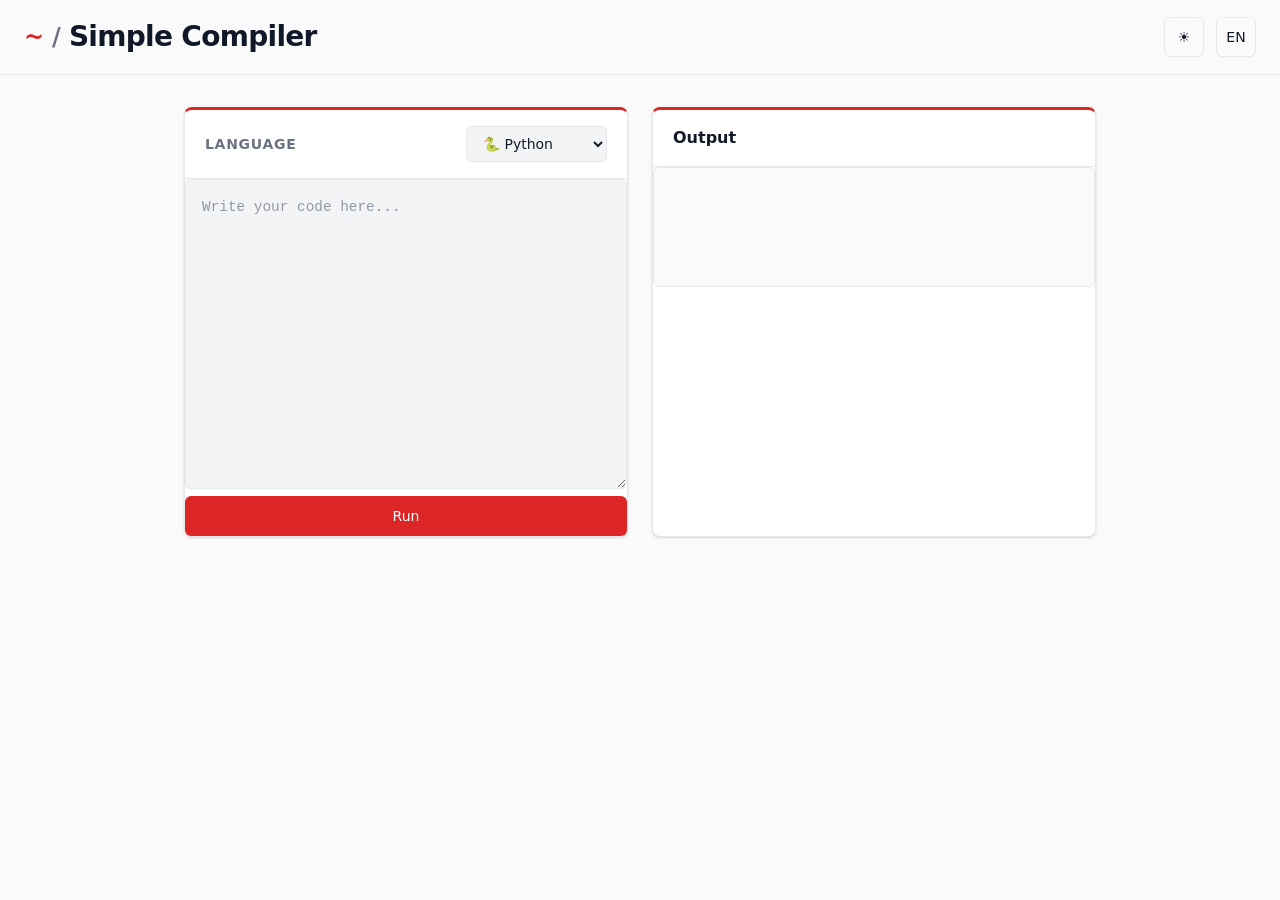
==== frontend/index.html @ 713a7233 "Aplicar correções de segurança (fix_all) - CSP: adicionar https://simple-compiler-ldj7.onrender.com " ====
<!DOCTYPE html>
<html lang="en" data-theme="dark">
<head>
  <meta charset="UTF-8" />
  <meta name="viewport" content="width=device-width, initial-scale=1.0" />
  <title>Simple Compiler</title>
  <meta http-equiv="Content-Security-Policy" content="default-src 'self' https://cdn.jsdelivr.net https://cdnjs.cloudflare.com https://fonts.googleapis.com https://fonts.gstatic.com https://simple-compiler-ldj7.onrender.com; script-src 'self' https://cdn.jsdelivr.net https://cdnjs.cloudflare.com; style-src 'self' https://cdnjs.cloudflare.com https://fonts.googleapis.com; font-src https://fonts.gstatic.com https://cdnjs.cloudflare.com; connect-src 'self' https://simple-compiler-ldj7.onrender.com; object-src 'none'; base-uri 'self'; worker-src 'self' blob:;">
  <link rel="preconnect" href="https://fonts.googleapis.com">
  <link rel="preconnect" href="https://fonts.gstatic.com" crossorigin>
  <link href="https://fonts.googleapis.com/css2?family=Inter:wght@400;500;600;700&family=JetBrains+Mono:wght@400;500&display=swap" rel="stylesheet">
  <link rel="stylesheet" href="https://cdnjs.cloudflare.com/ajax/libs/font-awesome/6.4.0/css/all.min.css">
  <link rel="icon" type="image/svg+xml" href="favicon.svg">
  <link rel="stylesheet" href="style.css" />
</head>
<body>
  <header class="shell-header">
    <div class="shell-brand">
      <span class="shell-prompt">~</span><span class="shell-slash">/</span>
      <h1 data-i18n="title">Simple Compiler</h1>
    </div>
    <div class="shell-controls">
      <button id="theme-toggle" aria-label="Toggle dark/light mode" class="shell-btn shell-btn-icon">☀️</button>
      <button id="lang-toggle" aria-label="Toggle language" class="shell-btn shell-btn-icon">EN</button>
    </div>
  </header>

  <main class="shell-main">
    <section class="editor-card card">
      <div class="card-header">
        <label for="language" data-i18n="languageLabel" class="card-label">Language</label>
        <select id="language" class="shell-select">
          <option value="python" title="Python">🐍 Python</option>
          <option value="c" title="C">🔧 C</option>
          <option value="cpp" title="C++">⚡ C++</option>
          <option value="csharp" title="C#">🔷 C#</option>
          <option value="java" title="Java">☕ Java</option>
          <option value="js" title="JavaScript">📜 JavaScript</option>
          <option value="ts" title="TypeScript">📘 TypeScript</option>
          <option value="sql" title="SQL">🗄️ SQL</option>
          <option value="lua" title="Lua">🌙 Lua</option>
          <option value="go" title="Go">🐹 Go</option>
          <option value="lean" title="Lean">🧮 Lean</option>
          <option value="r" title="R">📊 R</option>
          <option value="latex" title="LaTeX">📄 LaTeX</option>
          <option value="htmlcss" title="HTML/CSS">🌐 HTML/CSS</option>
        </select>
      </div>
      <textarea id="code" rows="12" class="shell-code" data-i18n-placeholder="placeholder" placeholder="Write your code here..."></textarea>
      <button id="run" data-i18n="runButton" class="shell-btn shell-btn-primary">Run</button>
    </section>

    <section class="output-card card" aria-live="polite">
      <div class="card-header">
        <h2 data-i18n="outputTitle" class="card-title">Output</h2>
      </div>
      <pre id="result" class="shell-output"></pre>
    </section>
  </main>

  <script type="module" src="script.js"></script>
</body>
</html>
---- frontend/style.css ----
/* ==========================================================================
   Simple Compiler — Modern Dark UI
   Inspired by soft-and-skills visual identity
   ========================================================================== */

:root {
  --bg: #0a0a0a;
  --surface: #111111;
  --surface-hover: #1a1a1a;
  --border: #222222;
  --accent-red: #ff0000;
  --accent-red-hover: #ff3333;
  --accent-yellow: #ffd700;
  --text: #ffffff;
  --text-muted: #a1a1aa;
  --text-dim: #71717a;
  --code-bg: #0d0d0d;
  --output-bg: #0d0d0d;
  --shadow: 0 4px 6px -1px rgba(0, 0, 0, 0.4), 0 2px 4px -1px rgba(0, 0, 0, 0.2);
  --radius: 8px;
  --transition: all 0.2s ease;
}

html[data-theme='light'] {
  --bg: #fafafa;
  --surface: #ffffff;
  --surface-hover: #f3f4f6;
  --border: #e5e7eb;
  --accent-red: #dc2626;
  --accent-red-hover: #b91c1c;
  --accent-yellow: #ca8a04;
  --text: #111827;
  --text-muted: #6b7280;
  --text-dim: #9ca3af;
  --code-bg: #f3f4f6;
  --output-bg: #f9fafb;
  --shadow: 0 1px 3px 0 rgba(0, 0, 0, 0.1), 0 1px 2px 0 rgba(0, 0, 0, 0.06);
}

* {
  box-sizing: border-box;
  margin: 0;
  padding: 0;
}

html {
  font-family: 'Inter', system-ui, -apple-system, BlinkMacSystemFont, 'Segoe UI', Roboto, sans-serif;
  line-height: 1.5;
}

body {
  background: var(--bg);
  color: var(--text);
  font-family: inherit;
  min-height: 100vh;
  -webkit-font-smoothing: antialiased;
}

/* ===== Header ===== */
.shell-header {
  background: var(--bg);
  border-bottom: 1px solid var(--border);
  padding: 1rem 1.5rem;
  display: flex;
  justify-content: space-between;
  align-items: center;
  position: sticky;
  top: 0;
  z-index: 10;
}

.shell-brand {
  display: flex;
  align-items: center;
  gap: 0.5rem;
}

.shell-prompt {
  color: var(--accent-red);
  font-weight: 700;
  font-size: 1.5rem;
  line-height: 1;
}

.shell-slash {
  color: var(--text-muted);
  font-weight: 700;
  font-size: 1.5rem;
  line-height: 1;
}

.shell-brand h1 {
  color: var(--text);
  font-size: 1.75rem;
  font-weight: 700;
  letter-spacing: -0.025em;
}

.shell-controls {
  display: flex;
  align-items: center;
  gap: 0.75rem;
}

/* ===== Main Layout ===== */
.shell-main {
  max-width: 960px;
  margin: 0 auto;
  padding: 2rem 1.5rem;
  display: flex;
  flex-direction: column;
  gap: 1.5rem;
}

/* ===== Cards ===== */
.card {
  background: var(--surface);
  border: 1px solid var(--border);
  border-top: 3px solid var(--accent-red);
  border-radius: var(--radius);
  box-shadow: var(--shadow);
}

.card-header {
  padding: 1rem 1.25rem;
  border-bottom: 1px solid var(--border);
  display: flex;
  align-items: center;
  justify-content: space-between;
}

.card-label {
  color: var(--text-muted);
  font-size: 0.875rem;
  font-weight: 600;
  text-transform: uppercase;
  letter-spacing: 0.05em;
}

.card-title {
  color: var(--text);
  font-size: 1rem;
  font-weight: 600;
}

/* ===== Form Controls ===== */
.shell-select {
  background: var(--code-bg);
  border: 1px solid var(--border);
  color: var(--text);
  padding: 0.5rem 0.75rem;
  border-radius: 6px;
  font-size: 0.875rem;
  font-family: inherit;
  cursor: pointer;
  transition: var(--transition);
  outline: none;
}

.shell-select:hover {
  border-color: var(--text-dim);
}

.shell-select:focus {
  border-color: var(--accent-red);
  box-shadow: 0 0 0 3px rgba(255, 0, 0, 0.1);
}

.shell-select option {
  background: var(--surface);
  color: var(--text);
}

/* ===== Code Editor ===== */
.shell-code {
  width: 100%;
  min-height: 240px;
  background: var(--code-bg);
  border: 1px solid var(--border);
  border-radius: 6px;
  color: var(--text);
  font-family: 'JetBrains Mono', 'Fira Code', 'Courier New', monospace;
  font-size: 0.9rem;
  line-height: 1.6;
  padding: 1rem;
  resize: vertical;
  outline: none;
  transition: var(--transition);
}

.shell-code::placeholder {
  color: var(--text-muted);
  opacity: 0.7;
}

.shell-code:hover {
  border-color: var(--text-dim);
}

.shell-code:focus {
  border-color: var(--accent-red);
  box-shadow: 0 0 0 3px rgba(255, 0, 0, 0.1);
}

/* ===== Buttons ===== */
.shell-btn {
  border: none;
  border-radius: 6px;
  font-family: inherit;
  font-size: 0.875rem;
  font-weight: 500;
  cursor: pointer;
  transition: var(--transition);
  outline: none;
  display: inline-flex;
  align-items: center;
  justify-content: center;
  gap: 0.5rem;
}

.shell-btn:disabled {
  opacity: 0.5;
  cursor: not-allowed;
}

.shell-btn-icon {
  background: transparent;
  border: 1px solid var(--border);
  color: var(--text);
  width: 2.5rem;
  height: 2.5rem;
  padding: 0;
}

.shell-btn-icon:hover {
  border-color: var(--accent-red);
  color: var(--accent-red);
  background: rgba(255, 0, 0, 0.05);
}

.shell-btn-primary {
  background: var(--accent-red);
  color: #ffffff;
  padding: 0.75rem 1.5rem;
  width: 100%;
}

.shell-btn-primary:hover {
  background: var(--accent-red-hover);
  box-shadow: 0 0 0 3px rgba(255, 0, 0, 0.2);
}

.shell-btn-primary:active {
  transform: translateY(1px);
}

/* ===== Output ===== */
.shell-output {
  background: var(--output-bg);
  border: 1px solid var(--border);
  border-radius: 6px;
  color: var(--text);
  font-family: 'JetBrains Mono', 'Fira Code', 'Courier New', monospace;
  font-size: 0.875rem;
  line-height: 1.5;
  padding: 1rem;
  min-height: 120px;
  overflow-x: auto;
  white-space: pre-wrap;
  word-break: break-word;
}

/* ===== Responsive ===== */
@media (min-width: 640px) {
  .shell-main {
    flex-direction: row;
  }

  .editor-card,
  .output-card {
    flex: 1;
  }
}
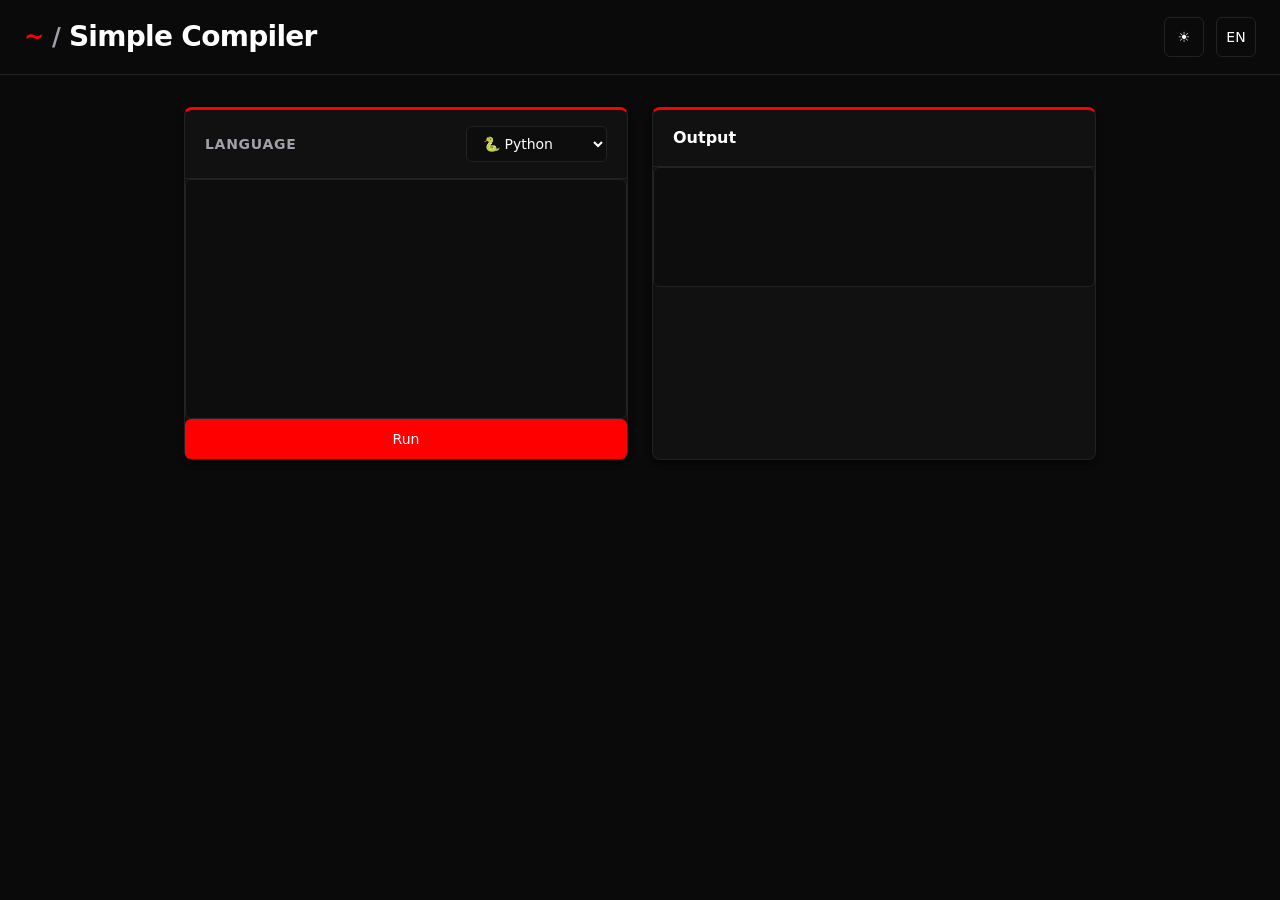
==== commit fbc916d1: "Add autocomplete to code editor - Added keyword-based autocomplete for all supported languages (Pyth" ====
--- a/frontend/index.html
+++ b/frontend/index.html
@@ -4,7 +4,7 @@
   <meta charset="UTF-8" />
   <meta name="viewport" content="width=device-width, initial-scale=1.0" />
   <title>Simple Compiler</title>
-  <meta http-equiv="Content-Security-Policy" content="default-src 'self' https://cdn.jsdelivr.net https://cdnjs.cloudflare.com https://fonts.googleapis.com https://fonts.gstatic.com https://simple-compiler-ldj7.onrender.com; script-src 'self' https://cdn.jsdelivr.net https://cdnjs.cloudflare.com; style-src 'self' https://cdnjs.cloudflare.com https://fonts.googleapis.com; font-src https://fonts.gstatic.com https://cdnjs.cloudflare.com; connect-src 'self' https://simple-compiler-ldj7.onrender.com; object-src 'none'; base-uri 'self'; worker-src 'self' blob:;">
+  <meta http-equiv="Content-Security-Policy" content="default-src 'self' https://cdn.jsdelivr.net https://cdnjs.cloudflare.com https://fonts.googleapis.com https://fonts.gstatic.com https://simple-compiler-ldj7.onrender.com https://use.typekit.net; script-src 'self' https://cdn.jsdelivr.net https://cdnjs.cloudflare.com; style-src 'self' https://cdnjs.cloudflare.com https://fonts.googleapis.com; font-src 'self' data: https://fonts.gstatic.com https://cdnjs.cloudflare.com https://use.typekit.net; connect-src 'self' https://simple-compiler-ldj7.onrender.com https://cdn.jsdelivr.net; object-src 'none'; base-uri 'self'; worker-src 'self' blob:;">
   <link rel="preconnect" href="https://fonts.googleapis.com">
   <link rel="preconnect" href="https://fonts.gstatic.com" crossorigin>
   <link href="https://fonts.googleapis.com/css2?family=Inter:wght@400;500;600;700&family=JetBrains+Mono:wght@400;500&display=swap" rel="stylesheet">
@@ -45,7 +45,10 @@
           <option value="htmlcss" title="HTML/CSS">🌐 HTML/CSS</option>
         </select>
       </div>
-      <textarea id="code" rows="12" class="shell-code" data-i18n-placeholder="placeholder" placeholder="Write your code here..."></textarea>
+      <div id="code-wrapper" class="code-wrapper">
+        <div id="code" contenteditable="true" class="shell-code" data-i18n-placeholder="placeholder" placeholder="Write your code here..."></div>
+        <div id="autocomplete" class="autocomplete" role="listbox"></div>
+      </div>
       <button id="run" data-i18n="runButton" class="shell-btn shell-btn-primary">Run</button>
     </section>
 
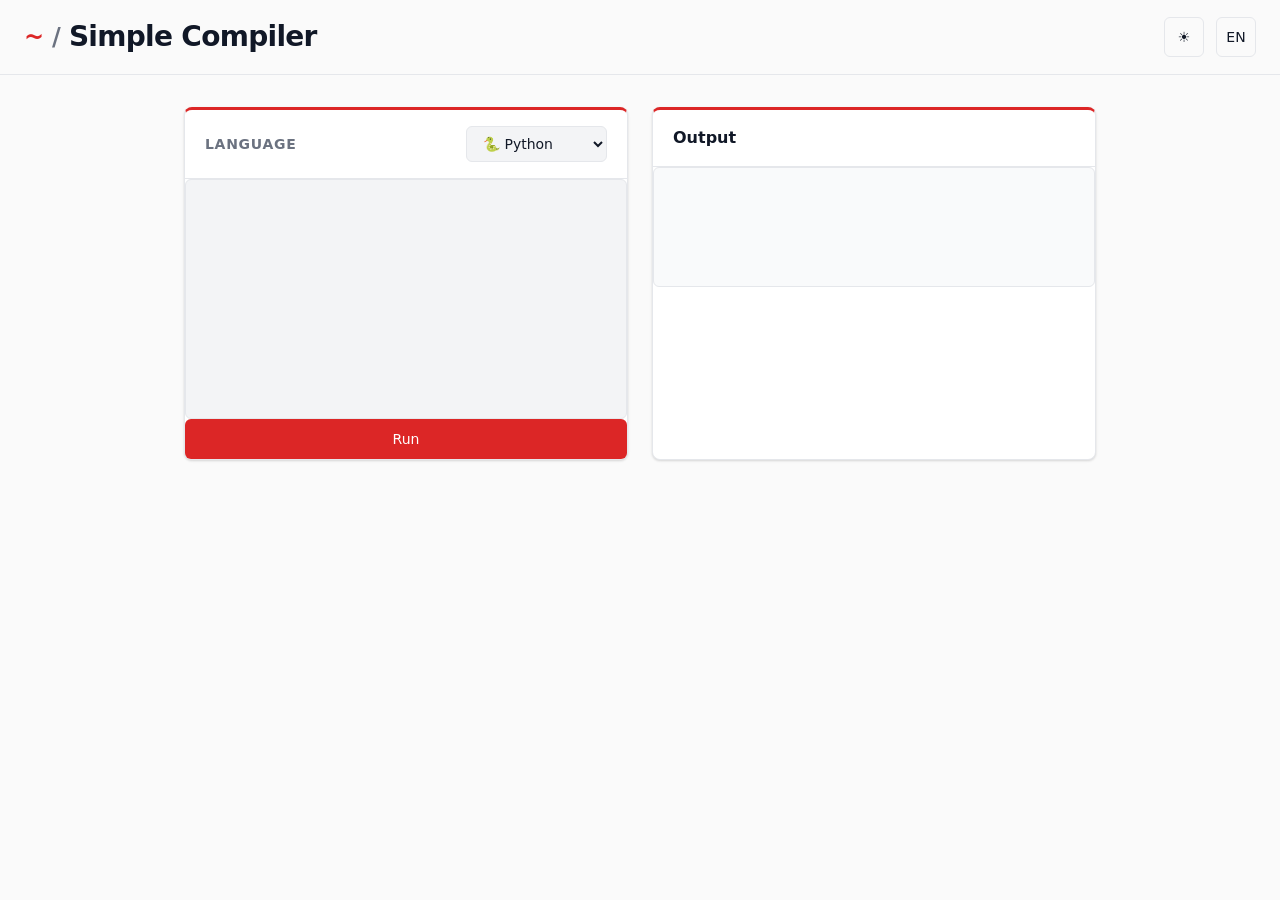
==== commit 67906ee2: "Fix Tab indentation in code editor - Replace selectionStart/setSelectionRange with contenteditable-c" ====
--- a/frontend/index.html
+++ b/frontend/index.html
@@ -4,7 +4,7 @@
   <meta charset="UTF-8" />
   <meta name="viewport" content="width=device-width, initial-scale=1.0" />
   <title>Simple Compiler</title>
-  <meta http-equiv="Content-Security-Policy" content="default-src 'self' https://cdn.jsdelivr.net https://cdnjs.cloudflare.com https://fonts.googleapis.com https://fonts.gstatic.com https://simple-compiler-ldj7.onrender.com https://use.typekit.net; script-src 'self' https://cdn.jsdelivr.net https://cdnjs.cloudflare.com; style-src 'self' https://cdnjs.cloudflare.com https://fonts.googleapis.com; font-src 'self' data: https://fonts.gstatic.com https://cdnjs.cloudflare.com https://use.typekit.net; connect-src 'self' https://simple-compiler-ldj7.onrender.com https://cdn.jsdelivr.net; object-src 'none'; base-uri 'self'; worker-src 'self' blob:;">
+  <meta http-equiv="Content-Security-Policy" content="default-src 'self' https://cdn.jsdelivr.net https://cdnjs.cloudflare.com https://fonts.googleapis.com https://fonts.gstatic.com https://simple-compiler-ldj7.onrender.com https://use.typekit.net; script-src 'self' https://cdn.jsdelivr.net https://cdnjs.cloudflare.com; style-src 'self' 'unsafe-inline' https://cdnjs.cloudflare.com https://fonts.googleapis.com; font-src 'self' data: https://fonts.gstatic.com https://cdnjs.cloudflare.com https://use.typekit.net; connect-src 'self' https://simple-compiler-ldj7.onrender.com https://cdn.jsdelivr.net; frame-src 'self' data: blob:; object-src 'none'; base-uri 'self'; worker-src 'self' blob:;">
   <link rel="preconnect" href="https://fonts.googleapis.com">
   <link rel="preconnect" href="https://fonts.gstatic.com" crossorigin>
   <link href="https://fonts.googleapis.com/css2?family=Inter:wght@400;500;600;700&family=JetBrains+Mono:wght@400;500&display=swap" rel="stylesheet">
@@ -57,6 +57,9 @@
         <h2 data-i18n="outputTitle" class="card-title">Output</h2>
       </div>
       <pre id="result" class="shell-output"></pre>
+      <div id="pdf-viewer" class="pdf-viewer" style="display:none;">
+        <iframe id="pdf-frame" class="pdf-frame" style="width:100%; height:600px; border:none;"></iframe>
+      </div>
     </section>
   </main>
 
--- a/frontend/style.css
+++ b/frontend/style.css
@@ -281,3 +281,16 @@
     flex: 1;
   }
 }
+
+/* ===== PDF Viewer ===== */
+.pdf-viewer {
+  margin-top: 1rem;
+  border: 1px solid var(--border);
+  border-radius: var(--radius);
+  overflow: hidden;
+  background: var(--surface);
+}
+
+.pdf-frame {
+  display: block;
+}
